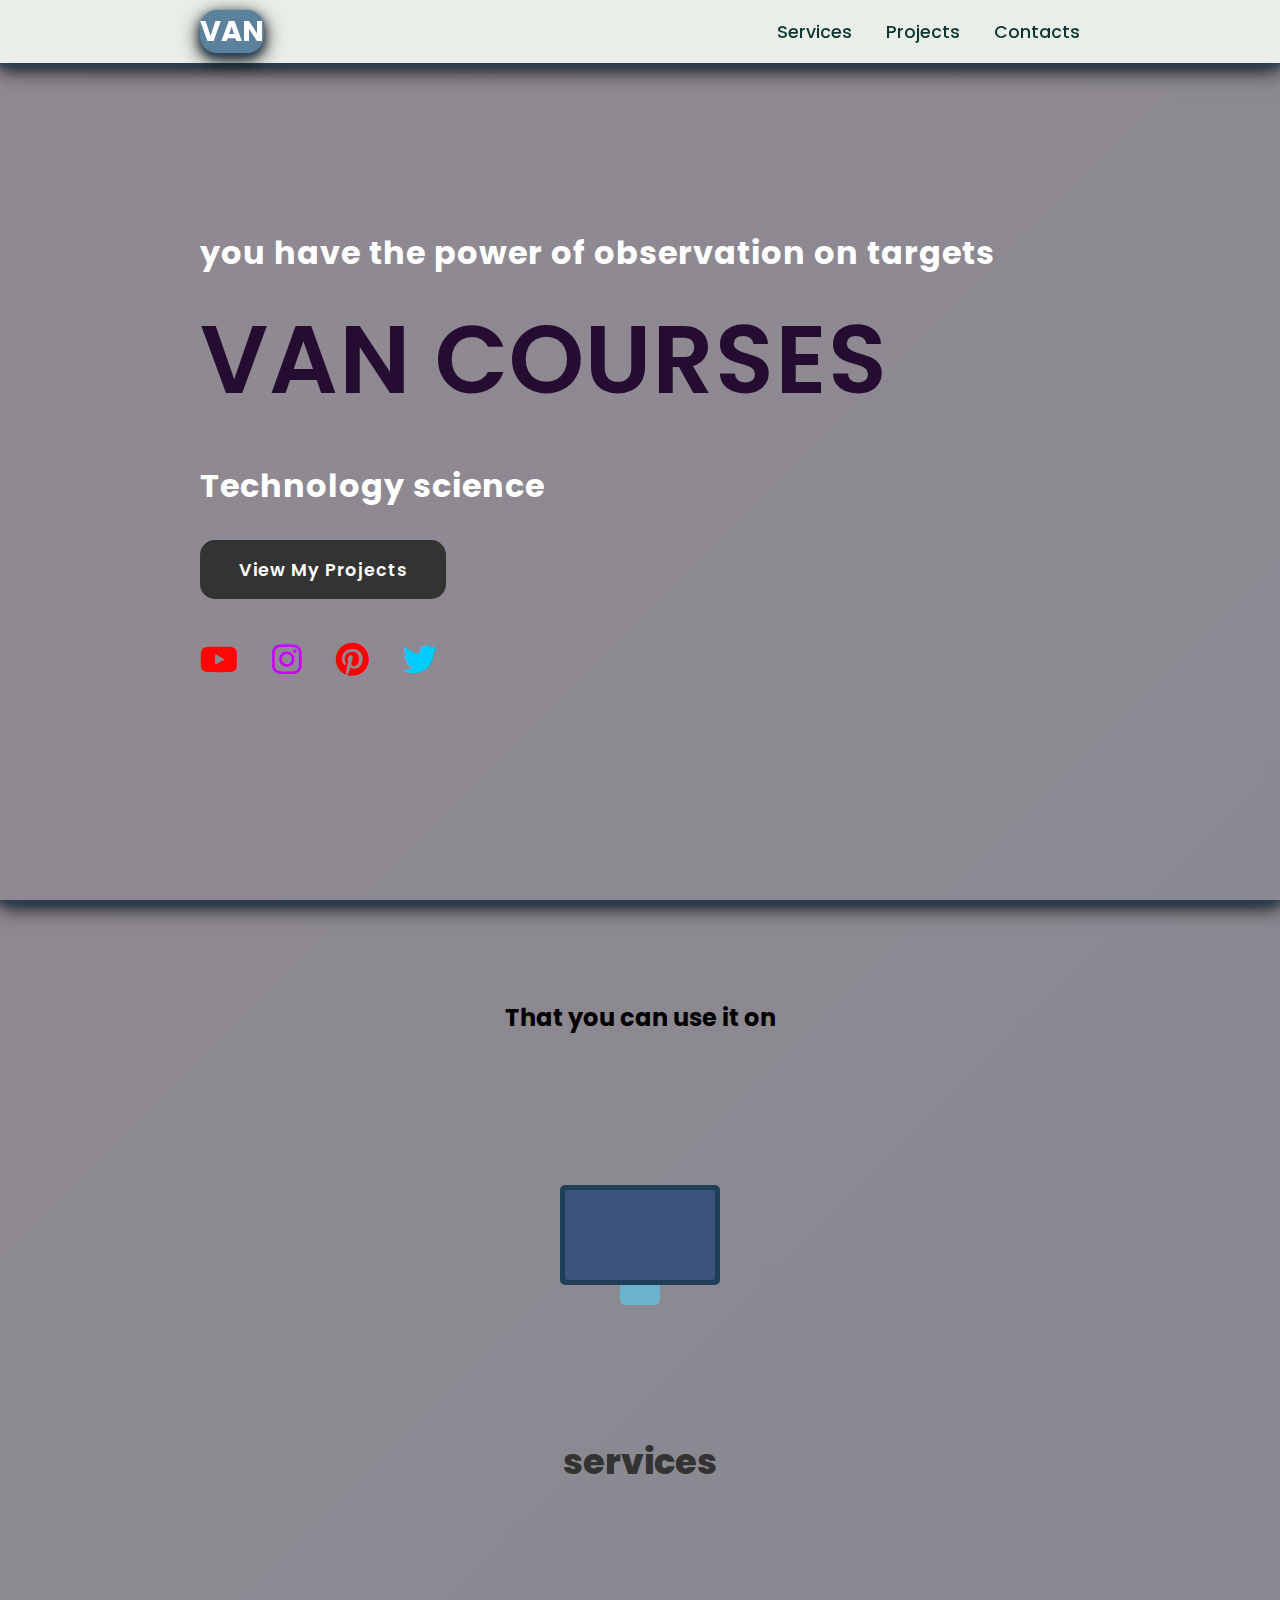
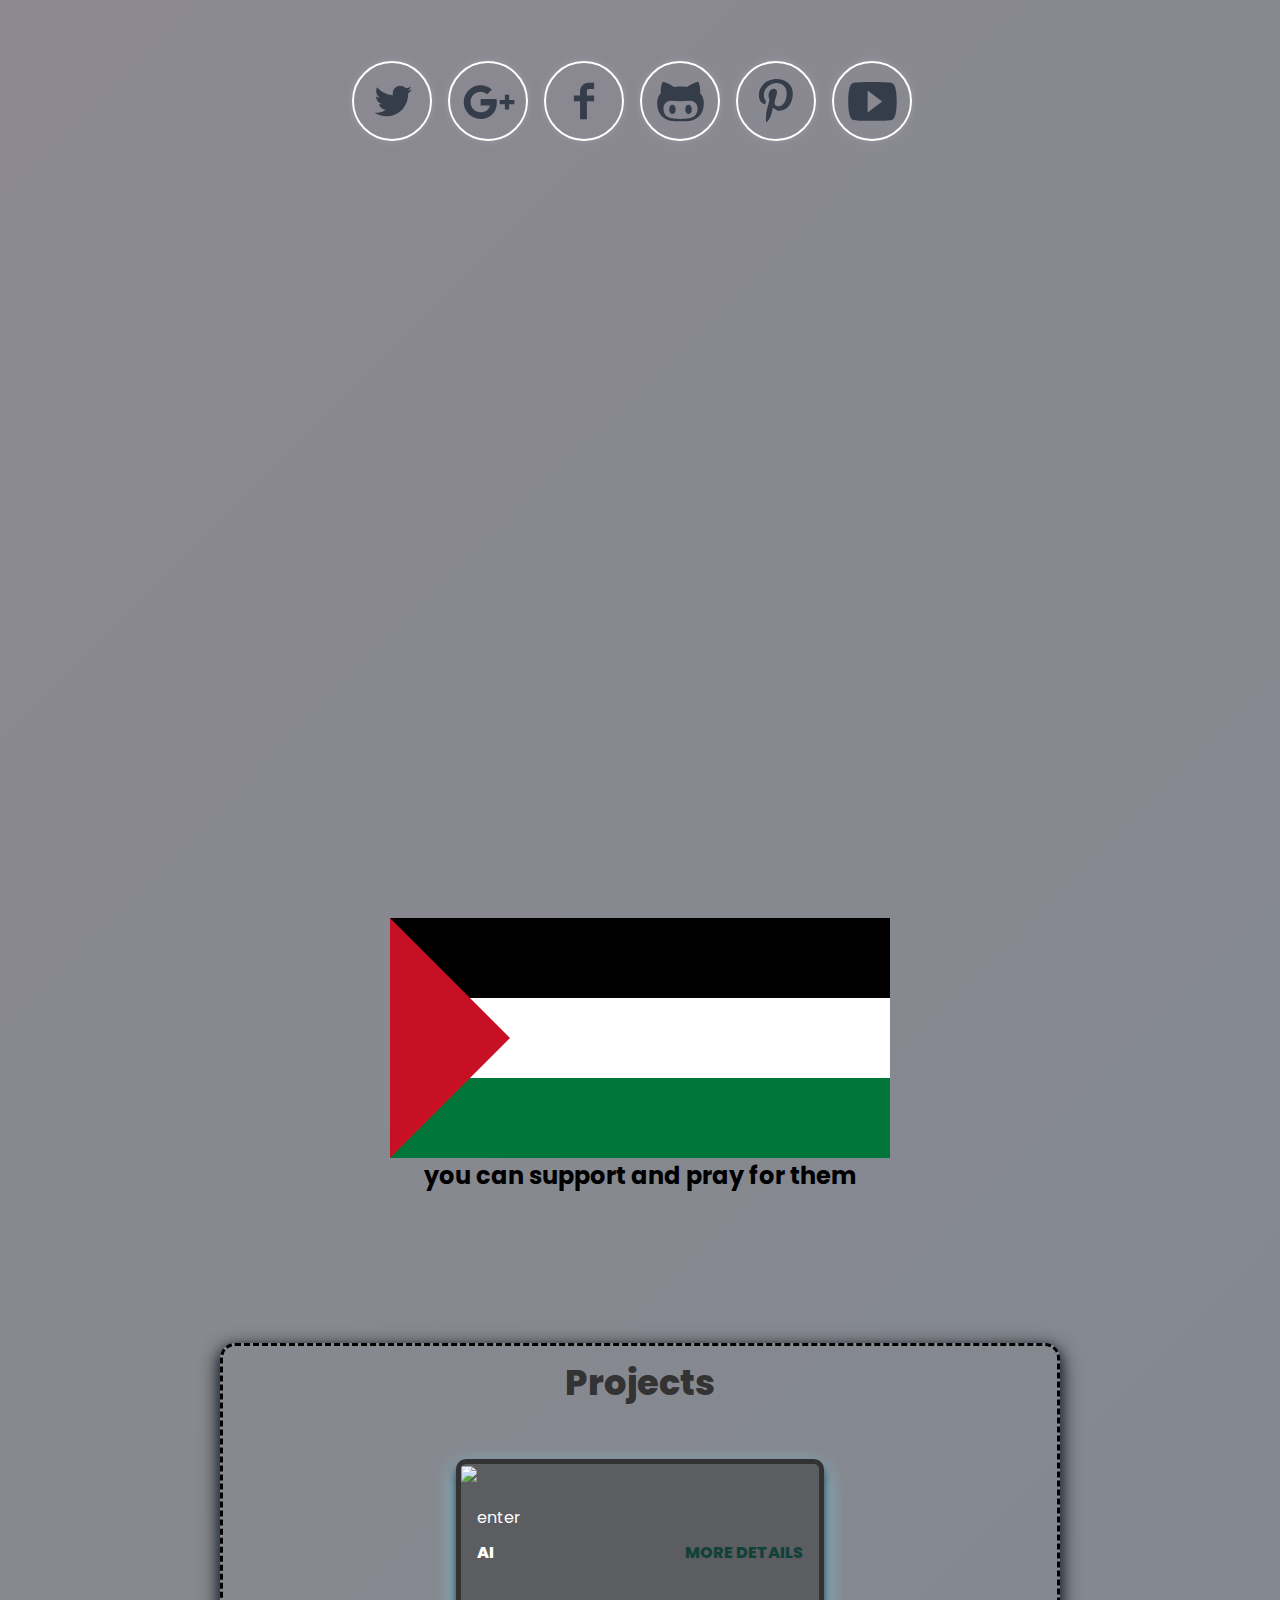
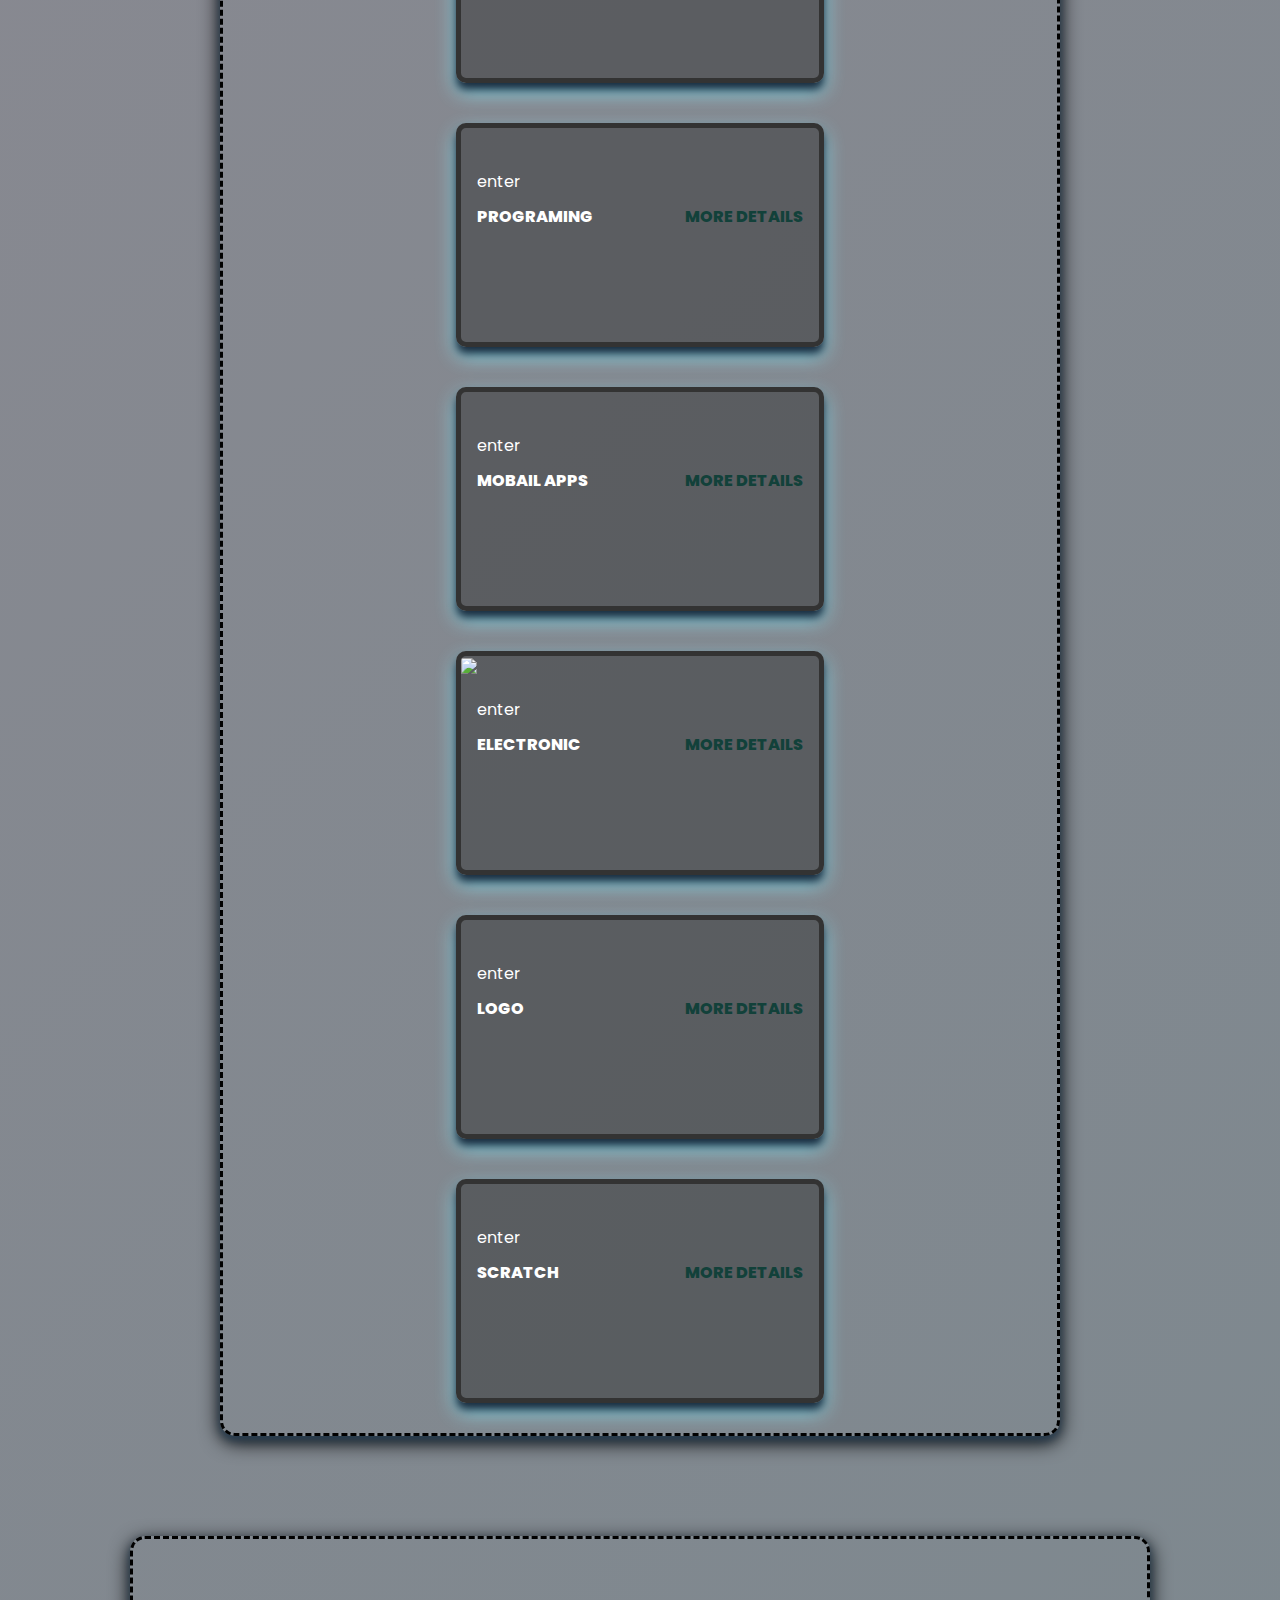
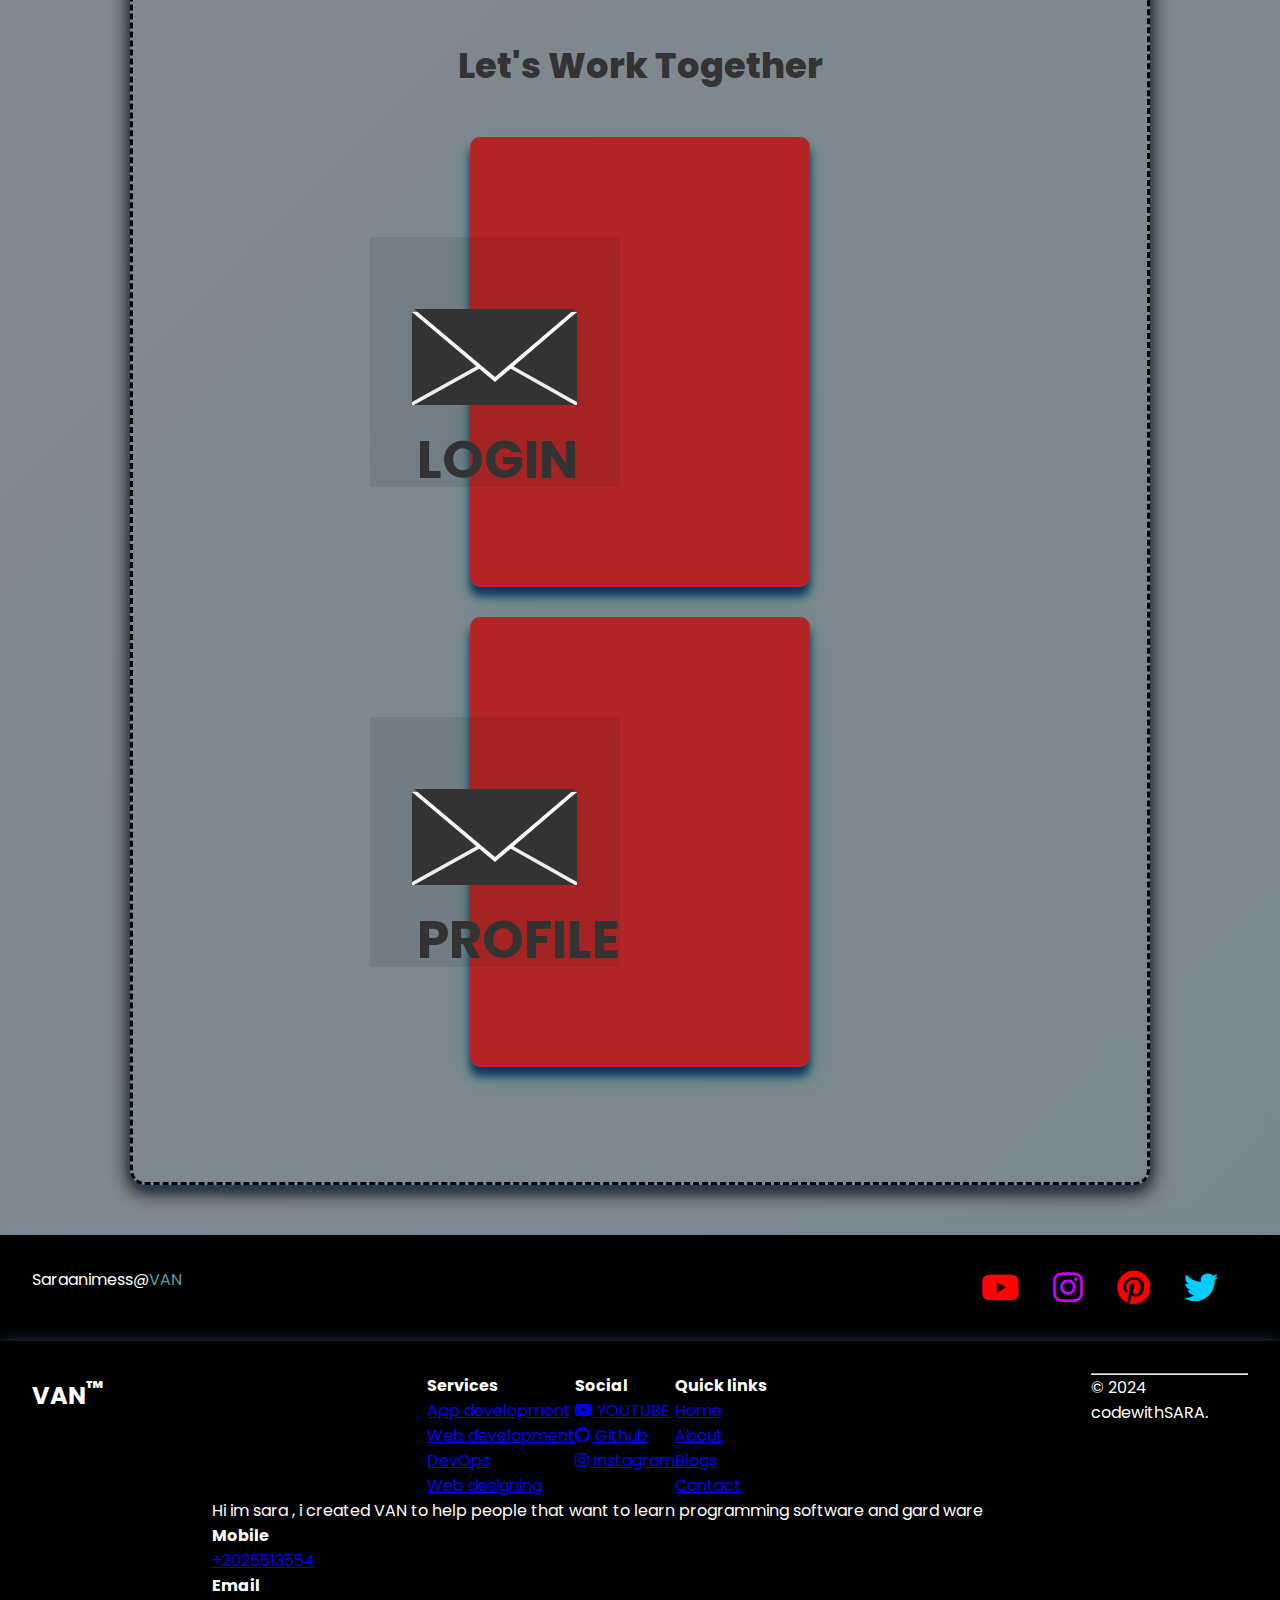
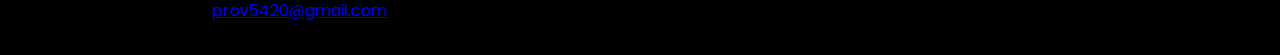
==== AI.HTML @ e0f6e9b1 "Add files via upload" ====
<!DOCTYPE html>
<html lang="en">
<head>
    <meta charset="UTF-8">
    <meta http-equiv="X-UA-Compatible" content="IE=edge">
    <meta name="viewport" content="width=device-width, initial-scale=1.0">
    <title>VAN</title>
    <link rel="stylesheet" href="AI.CSS">
    <link rel="stylesheet" href="https://cdnjs.cloudflare.com/ajax/libs/font-awesome/6.0.0/css/all.min.css">
    <link href="https://cdn.jsdelivr.net/npm/bootstrap@5.3.2/dist/css/bootstrap.min.css" rel="stylesheet" integrity="sha384-T3c6CoIi6uLrA9TneNEoa7RxnatzjcDSCmG1MXxSR1GAsXEV/Dwwykc2MPK8M2HN" crossorigin="anonymous">
<script src="https://cdn.jsdelivr.net/npm/bootstrap@5.3.2/dist/js/bootstrap.bundle.min.js" integrity="sha384-C6RzsynM9kWDrMNeT87bh95OGNyZPhcTNXj1NW7RuBCsyN/o0jlpcV8Qyq46cDfL" crossorigin="anonymous"></script>
    
</head>
<body>




<header>
  <a href="index.html" class="logo"> VAN </a>
<nav class="navigation">
<a href="#services">Services</a>
<a href="#projects">Projects</a>
<a href="#contacts">Contacts</a>
</nav>
</header>







<section class="main" >






<div>
<h1 style="color:white;"> you have the power of observation on targets <br>
 
  <span>VAN COURSES</span></h1>
<h1 style="color: white;">Technology science </h1>
<a href="#projects" class="main-btn">View My Projects</a>
<div class="social-icons">
  <a href="https://www.youtube.com/channel/UCICDymr3fkjUhgDFBAASCnw">
  <i class="fa-brands fa-youtube fa-lg" style="color: #ff0505;"></i></a>
  <a href="https://www.instagram.com/van.propoint/"><i class="fa-brands fa-instagram fa-lg" style="color: #c800ff;"></i></a>
  <a href="https://www.pinterest.com/"><i class="fa-brands fa-pinterest fa-lg" style="color: #ff0000;"></i></a>
  <a href="https://twitter.com/home"><i class="fa-brands fa-twitter fa-lg" style="color: #00ccff;"></i></a>
  </div>
</div>
</section>




<div class="home2">
<section class="cards" id="services">
<center>  <h2>That you can use it on</h2></center>
<div class="container">
<div class="loader"></div>
<div class="loader"></div>
<div class="loader"></div>
</div>




            <div class="content">
                
                <h2 class="title">services</h2>
              
                <svg class="svg--source" width="0" height="0" aria-hidden="true">

                  <symbol id="svg--twitter" viewbox="0 -7 15 30">
                    <path d="M15.36 3.434c-0.542 0.241-1.124 0.402-1.735 0.476 0.624-0.374 1.103-0.966 1.328-1.67-0.583 0.346-1.23 0.598-1.917 0.733-0.551-0.587-1.336-0.954-2.205-0.954-1.668 0-3.020 1.352-3.020 3.019 0 0.237 0.026 0.467 0.078 0.688-2.51-0.126-4.735-1.328-6.224-3.155-0.261 0.446-0.41 0.965-0.41 1.518 0 1.048 0.534 1.972 1.344 2.514-0.495-0.016-0.961-0.151-1.368-0.378 0 0.013 0 0.025 0 0.038 0 1.463 1.042 2.683 2.422 2.962-0.253 0.069-0.52 0.106-0.796 0.106-0.194 0-0.383-0.018-0.568-0.054 0.384 1.2 1.5 2.073 2.821 2.097-1.034 0.81-2.335 1.293-3.75 1.293-0.244 0-0.484-0.014-0.72-0.042 1.336 0.857 2.923 1.357 4.63 1.357 5.554 0 8.592-4.602 8.592-8.593 0-0.13-0.002-0.261-0.009-0.39 0.59-0.426 1.102-0.958 1.507-1.563z"
                    />
                  </symbol>
                
                  <symbol id="svg--google" viewbox="-13 -13 72 72">
                    <path d="M48,22h-5v-5h-4v5h-5v4h5v5h4v-5h5 M16,21v6.24h8.72c-0.67,3.76-3.93,6.5-8.72,6.5c-5.28,0-9.57-4.47-9.57-9.75
                s4.29-9.74,9.57-9.74c2.38,0,4.51,0.82,6.19,2.42v0.01l4.51-4.51C23.93,9.59,20.32,8,16,8C7.16,8,0,15.16,0,24s7.16,16,16,16
                c9.24,0,15.36-6.5,15.36-15.64c0-1.17-0.11-2.29-0.31-3.36C31.05,21,16,21,16,21z" />
                  </symbol>
                
                  <symbol id="svg--facebook" viewbox="0 -7 16 30">
                    <path d="M12 3.303h-2.285c-0.27 0-0.572 0.355-0.572 0.831v1.65h2.857v2.352h-2.857v7.064h-2.698v-7.063h-2.446v-2.353h2.446v-1.384c0-1.985 1.378-3.6 3.269-3.6h2.286v2.503z" />
                  </symbol>
                
                  <symbol id="svg--github" viewbox="-30 -30 150 150">
                    <path d="M61.896,52.548c-3.59,0-6.502,4.026-6.502,8.996c0,4.971,2.912,8.999,6.502,8.999
                        c3.588,0,6.498-4.028,6.498-8.999C68.395,56.574,65.484,52.548,61.896,52.548z M84.527,29.132c0.74-1.826,0.777-12.201-3.17-22.132
                        c0,0-9.057,0.993-22.76,10.396c-2.872-0.793-7.736-1.19-12.597-1.19s-9.723,0.396-12.598,1.189C19.699,7.993,10.645,7,10.645,7
                        c-3.948,9.931-3.913,20.306-3.172,22.132C2.834,34.169,0,40.218,0,48.483c0,35.932,29.809,36.508,37.334,36.508
                        c1.703,0,5.088,0.004,8.666,0.009c3.578-0.005,6.965-0.009,8.666-0.009C62.191,84.991,92,84.415,92,48.483
                        C92,40.218,89.166,34.169,84.527,29.132z M46.141,80.574H45.86c-18.859,0-33.545-2.252-33.545-20.58
                        c0-4.389,1.549-8.465,5.229-11.847c6.141-5.636,16.527-2.651,28.316-2.651c0.045,0,0.093-0.001,0.141-0.003
                        c0.049,0.002,0.096,0.003,0.141,0.003c11.789,0,22.178-2.984,28.316,2.651c3.68,3.382,5.229,7.458,5.229,11.847
                        C79.686,78.322,65,80.574,46.141,80.574z M30.104,52.548c-3.588,0-6.498,4.026-6.498,8.996c0,4.971,2.91,8.999,6.498,8.999
                        c3.592,0,6.502-4.028,6.502-8.999C36.605,56.574,33.695,52.548,30.104,52.548z" />
                  </symbol>
                
                  <symbol id="svg--pinterest" viewbox="-180 -180 850 850">
                    <path d="M430.149,135.248C416.865,39.125,321.076-9.818,218.873,1.642
                                C138.071,10.701,57.512,76.03,54.168,169.447c-2.037,57.029,14.136,99.801,68.399,111.84
                                c23.499-41.586-7.569-50.676-12.433-80.802C90.222,77.367,252.16-6.718,336.975,79.313c58.732,59.583,20.033,242.77-74.57,223.71
                                c-90.621-18.179,44.383-164.005-27.937-192.611c-58.793-23.286-90.013,71.135-62.137,118.072
                                c-16.355,80.711-51.557,156.709-37.3,257.909c46.207-33.561,61.802-97.734,74.57-164.704
                                c23.225,14.136,35.659,28.758,65.268,31.038C384.064,361.207,445.136,243.713,430.149,135.248z" />
                  </symbol>
                
                  <symbol id="svg--youtube" viewbox="-150 -150 800 800">
                    <path d="M459,61.2C443.7,56.1,349.35,51,255,51c-94.35,0-188.7,5.1-204,10.2C10.2,73.95,0,163.2,0,255s10.2,181.05,51,193.8
                            C66.3,453.9,160.65,459,255,459c94.35,0,188.7-5.1,204-10.2c40.8-12.75,51-102,51-193.8S499.8,73.95,459,61.2z M204,369.75v-229.5
                            L357,255L204,369.75z" />
                  </symbol>
                
                </svg>
                
                  <div class="wrapper">
                  <div class="connect">
                  
                    <a href="https://twitter.com/F1" class="share twitter">
                      <svg role="presentation" class="svg--icon">
                        <use xlink:href="#svg--twitter" />
                      </svg>
                      <span class="clip">TWITTER</span>
                      
                    </a>
                  
                    <a href="https://www.google.com/" rel="author" class="share google">
                      <svg role="presentation" class="svg--icon">
                        <use xlink:href="#svg--google" />
                        <span class="clip">GOOGLE +</span>
                      </svg>
                    </a>
                  
                    <a href="https://www.facebook.com/" rel="author" class="share facebook">
                      <svg role="presentation" class="svg--icon">
                        <use xlink:href="#svg--facebook" />
                        <span class="clip">FACEBOOK</span>
                      </svg>
                    </a>
                  
                    <a href="https://github.com/" class="share github">
                      <svg role="presentation" class="svg--icon">
                        <use xlink:href="#svg--github" />
                        <span class="clip">GITHUB</span>
                      </svg>
                    </a>
                  
                    <a href="https://www.pinterest.com/" class="share  pinterest">
                      <svg role="presentation" class="svg--icon">
                        <use xlink:href="#svg--pinterest" />
                        <span class="clip">PINTEREST</span>
                      </svg>
                    </a>
                  
                    <a href="https://www.youtube.com/@Van-vl7nl" class="share  youtube">
                      <svg role="presentation" class="svg--icon">
                        <use xlink:href="#svg--youtube" />
                        <span class="clip">YOU-TUBE</span>
                        <a href="https://www.youtube.com/watch?v=5XdzFjeHY0g&t=15s"></a>
                      </svg>
                    </a>
                  
                  </div>
                  </div>  
            </div>
    
            </div>
            </div>
         
            <div class="flag">
              <div class="black"></div>
                <div class="white"></div>
              <div class="red"></div>
              <div class="green"></div>
              </div>
              <div class="flag-2"></div>
          
  <center><h2 style="color:black;"> you can support  and
     pray for them </h2></center>
  <br><br>
        
        </section>









        <section class="projects" id="projects">
          <div class="cat">
        
                <h2 class="title">Projects</h2>
                <div class="content">
                    <div class="project-card">
                        <div class="project-image">
                            <img src="IMAGE/1.jpeg">

                        </div>
                                      
                    
                        <div class="project-info">
                            <p class="project-category">enter</p>
                            <strong class="project-title">
                                <span>AI</span>
                                <a href="#" class="more-details">More details</a>
                            </strong>
                        </div>
                    

                    </div>
                    <div class="project-card">
                        <div class="project-image">
                            <img src="IMAGE/2.jpeg" alt="">

                        </div>
                        <div class="project-info">
                            <p class="project-category">enter</p>
                            <strong class="project-title">
                                <span>PROGRAMING</span>
                                <a href="https://code.visualstudio.com/" class="more-details">More Details</a>

                            </strong>

                        </div>

                    </div>
                    <div class="project-card">
                        <div class="project-image">
                            <img src="IMAGE/3.jpeg" alt="">

                        </div>
                        <div class="project-info">
                            <p class="project-category">enter</p>
                            <strong class="project-title">
                                <span> MOBAIL APPS</span>
                                <a href="appinventor.mit.edu"class= "more-details">More Details</a>

                            </strong>

                        </div>

                    </div>
                    <div class="project-card">
                        <div class="project-image">
                            <img src="IMAGE/4.jpeg">

                        </div>
                                      
                    
                        <div class="project-info">
                            <p class="project-category">enter</p>
                            <strong class="project-title">
                                <span>ELECTRONIC</span>
                                <a href="https://www.tinkercad.com/" class="more-details">More Details</a>
                            </strong>

                        </div>
                    

                    </div>
                    <div class="project-card">
                        <div class="project-image">
                            <img src="IMAGE/5.jpeg" alt="">

                        </div>
                        <div class="project-info">
                            <p class="project-category">enter</p>
                            <strong class="project-title">
                                <span>LOGO</span>
                                <a href="https://www.canva.com/pro/"class= "more-details">More Details  </a>

                            </strong>

                        </div>

                    </div>
                    <div class="project-card">
                        <div class="project-image">
                            <img src="IMAGE/6.jpeg" alt="">

                        </div>
                        <div class="project-info">
                            <p class="project-category">enter</p>
                            <strong class="project-title">
                                <span>SCRATCH</span>
                                <a href="https://scratch.mit.edu/" class="more-details">More Details</a>

                            </strong>

                        </div>

                    </div>

                </div>
                
            </div>
          </div>
        </section>





        <!—contacts

<section class="cards" id="contacts">
    <div class="tree">

    <div class="contents">

        <section class="card-contacts" id="contacts">
            <h2 class="title">Let's Work Together</h2>
            <div class="content">
              <div class="card">
                <div class="container">
                    <div class="contact">
                        <div class="envelope">
                            <div class="top">
                                <div class="outer"><div class="inner"></div></div>
                            </div>
                            <div class="bottom"></div>
                            <div class="left"></div>
                            <div class="right"></div>
                            <div class="cover"></div>
                            <div class="paper">
                          
                                <a class="mail" href="log in.html"><div class="i"></div><DIV class="icon"><i class="fa-solid fa-right-to-bracket"></i>     <CENTER><h5>LOGIN</h5></CENTER></DIV></a>
                            
                            </div>
                        </div>
                    </div>
                    </div>
                    
            </div>
           
 




           
           
            <div class="card">
              <div class="container">
              
                <div class="contact">
                        <div class="envelope">
                            <div class="top">
                                <div class="outer"><div class="inner"></div></div>
                            </div>
                            <div class="bottom"></div>
                            <div class="left"></div>
                            <div class="right"></div>
                            <div class="cover"></div>
                            <div class="paper">
                             
                                <a class="mail" href="sara.html"><div class="i"></div><DIV class="icon"><i class="fa-solid fa-user"></i>   <CENTER><h5>PROFILE</h5></CENTER></DIV></a>
                            </div>
                        </div>
                    </div>
                    </div>
            </div>
        </div>
      </div>
    </div>
</section>
    



<br><br>

<footer class="footer">
  <p class="footer-title">Saraanimess@<span>VAN </span></p>
  <div class="social-icons">
    <a href="https://www.youtube.com/channel/UCICDymr3fkjUhgDFBAASCnw">
    <i class="fa-brands fa-youtube fa-lg" style="color: #ff0505;"></i></a>
    <a href="https://www.instagram.com/van.propoint/"><i class="fa-brands fa-instagram fa-lg" style="color: #c800ff;"></i></a>
    <a href="https://www.pinterest.com/"><i class="fa-brands fa-pinterest fa-lg" style="color: #ff0000;"></i></a>
    <a href="https://twitter.com/home"><i class="fa-brands fa-twitter fa-lg" style="color: #00ccff;"></i></a>
    </div>
  </div>
</footer></div>
  



  



  <div class="footer">
    <div class="heading">
      <h2>VAN<sup>™</sup></h2>
    </div>
    <div class="content">
        <div class="services">
            <h4>Services</h4>
            <p><a href="#">App development</a></p>
            <p><a href="#">Web development</a></p>
            <p><a href="#">DevOps</a></p>
            <p><a href="#">Web designing</a></p>
          </div>
      <div class="social-media">
        <h4>Social</h4>
        <p>
          <a href="https://www.youtube.com/channel/UCICDymr3fkjUhgDFBAASCnw"
            ><i class="fa-brands fa-youtube"></i> YOUTUBE</a
          >
        </p>
       
        <p>
          <a href="https://github.com/"
            ><i class="fab fa-github"></i> Github</a
          >
        </p>
        
        <p>
          <a href="https://www.instagram.com/van.propoint/"
            ><i class="fab fa-instagram"></i> Instagram</a
          >
        </p>
      </div>
      <div class="links">
        <h4>Quick links</h4>
        <p><a href="#">Home</a></p>
        <p><a href="#">About</a></p>
        <p><a href="#">Blogs</a></p>
        <p><a href="#">Contact</a></p>
      </div>
      <div class="details">
        
        <p>
       Hi im sara , i created VAN to help people that want to  learn programming software and gard ware  <br />
        </p>
        <h4 class="mobile">Mobile</h4>
        <p><a href="#">+2025513554</a></p>
        <h4 class="mail">Email</h4>
        <p><a href="prov5420@gmail.com">prov5420@gmail.com</a></p>
      </div>
    </div>
    <footer>
      <hr />
      © 2024 codewithSARA.
    </footer>
  </div>



 
</body>
</html>
---- AI.CSS ----
@import url('https://fonts.googleapis.com/css2?family=Poppins:ital,wght@0,100;0,200;0,300;0,400;0,500;0,600;0,700;0,800;0,900;1,100;1,200;1,300;1,400;1,500;1,600;1,700;1,800;1,900&display=swap');
*{
    font-family: 'Poppins', sans-serif;
margin: 0;
padding: 0;
box-sizing: border-box;
scroll-behavior: smooth;
}
 header {
     background-color: rgb(234, 238, 232);
     width: 100%;
     position: fixed;
     z-index: 999;
     display: flex;
     justify-content:space-between;
     align-items: center;
     padding: 10px 200px;    box-shadow: 0 4px 8px rgb(42, 66, 87), 0 6px 20px rgb(0, 0, 0);

 }

.logo{
background-color: #5c819c;
border-radius: 17px;
  text-decoration: none;
  color:rgb(254, 252, 255);
  text-transform: uppercase;
  font-weight: 700;
  font-size: 1.8em; box-shadow: 0 4px 8px rgb(42, 66, 87), 0 6px 20px rgb(0, 0, 0); 

}
.logo:hover{
  font-size: 1.8em; box-shadow: 0 4px 8px rgb(16, 35, 99), 0 6px 20px rgb(0, 0, 0); 
}


   

    .navigation a{
      color: rgb(12, 54, 47);
      text-decoration: none;
      font-size: 1.1em;
      font-weight: 500;
      padding-left: 30px;  
  }
  .navigation a:hover{
      color: rgb(9, 115, 119);
  }
  section{ 
      padding: 100px 200px;
  }













.main{
    width: 100%;
    min-height: 100vh;
    display: flex;
    align-items: center;
    background: url(IMAGE/LOG\ IN.png) no-repeat ;
    background-size:cover;
    background-position:cEnter;
    background-attachment: fixed;
    box-shadow: 0 4px 8px rgb(42, 66, 87), 0 6px 20px rgb(0, 0, 0);
}
.main h1{
    color:wheat;
    font-size: 1.4em;
    font-weight: 500;
}
.main h1 span{
    display: inline-block;
    margin-top: 10px;
    color:rgb(36, 13, 49);
    font-size: 3em;
    font-weight: 600;
}
.main h1 {
    color: #fff;
    font-size: 2em;
    font-weight: 700;
    letter-spacing: 1px;
    margin-top: 10px;
    margin-bottom: 30px;
}
.main-btn {
    color: #fff;
    background-color:#333;
    text-decoration: none;
    font-size: 1.1em;
    font-weight: 600;
    display: inline-block;
    padding: 0.9375em 2.1875em;
    letter-spacing: 1px;
    border-radius: 15px;
    margin-bottom: 40px;
    transition: 0.7s ease;
}
.main-btn:hover {
    background-color:cornflowerblue;
    transform: scale(1.1);
}
.social-icons a{
    color: #fff;
    font-size: 1.7em;
    padding-right: 30px;
}
.title{
    display: flex;
    justify-content: center;
    color: #333;
    font-size: 2.2em;
    font-weight: 800;
    margin-bottom: 30px;
}
.content{
    display: flex;
    justify-content: center;
    flex-direction: row;
    flex-wrap: wrap;
 
   




}
.card{
  background-color: rgb(182, 37, 37);
  color: #ffffff00;
  padding: 2em;
  display: flex;
  justify-content: space-between;
  width: 21.25em;
  box-shadow: 0 5px 25px rgba(1,1, 1 , 15%);
  box-shadow: 0 9px 9px rgb(11, 54, 94), 0 9px 20px rgb(68, 138, 134); 
  border-radius: 10px;
  padding: 25px;
  margin: 15px;
  transition: 0.7s ease;
  
}
.card:hover{
    transform: scale(1.1);
    box-shadow: 0 7px 9px rgb(9, 43, 44), 0 9px 20px rgb(16, 75, 67); 
}

.icon{
    color:#333;
    font-size: 1.5em;
    text-align: center;
}
.icon :hover{color: rgb(37, 74, 99);}
.info{
    text-align: center;
} 

.info h3{
    color: rgb(8, 8, 56);
    font-size: 1.2em;
    font-weight: 700;
    margin: 10px;
}

.projects .content{
    margin-top: 30px;
  
}
.project-card{
    background-color:#33333381;
    border: 5px solid #333;
    min-height: 14em;
    box-shadow: 0 7px 9px rgb(25, 44, 63), 0 9px 20px rgb(138, 226, 241); 
   
    width: 23em;
    overflow: hidden;
    border-radius: 10px;
    margin: 20px;
    transition: 0.7s ease;
    color: rgb(255, 255, 255);

}
.project-card:hover{
    transform: scale(1.1);
    background-color: rgba(255, 255, 255, 0.411);
    color: #333;
    box-shadow: 0 7px 9px rgb(17, 94, 104), 0 9px 20px rgb(88, 154, 163); 
}
.project-card:hover .project-image{
    opacity: 0.7;
}
.project-image img{
    width: 100%;

}
.project-info{
    padding: 1em;
}

.project-title{
  display: flex;
  justify-content: space-between;
  text-transform: uppercase;
  font-weight: 800;
  margin-top: 10px;
 
}

.more-details {
    text-decoration: none;
    color:rgb(18, 65, 58);

}

.more-details:hover{
    color: #3a6cf4;
}





.content .icon{
    font-size: 4.5em;

}
.contact .info h3{
    color: black;
}

.contact .info p{
    font-size: 1.5em;
}






html {
    box-sizing: border-box;
    background: #ffffff;
  }
  
  *,
  *:after,
  *:before {
    box-sizing: inherit;
  }
  
  .clip {
    border: 0;
    clip: rect(0 0 0 0);
    height: 1px;
    margin : -1px;
    overflow: hidden;
    padding: 0;
    position: absolute;
    width: 1px;
    
    
  }
  
  .svg--source {
    display: none;
    
  }
  
  .svg--icon {
    width: 100%;
    max-width: 5rem;
    height: 100%;
    max-height: 5rem;
    display: block;
    margin: 0 auto;
    fill: currentColor
  }
  
  .wrapper {
    width: 100%;
    height: 100vh;
    display: flex;
    flex-wrap: wrap;
    align-items: center;
    justify-content: center;
    padding : 1rem;
  padding-bottom: 550px;

  }
  
  .share {
    width: 5rem;
    height: 5rem;
    float: left;
    margin: .5rem 1rem .5rem 0;
    color: #353c4a;
    border: .125rem solid #ffffff;
    box-shadow: 0 0 8px 0 rgba(255, 255, 255, 0.15);
    border-radius: 50%;
    transition: 250ms;
  }
    &:last-child {
      margin-right: 0
    }
    
    &:hover,
    &:focus {
      background: #f1f1f1;
    }
    
    &:focus {
      outline-color: inherit;
    }
  
  
  .twitter {
    &:hover,
    &:focus {
      color: #00ACED;
      box-shadow: 0 0 24px 0 #00ACED
    }
  }
  
  .github {
    &:hover,
    &:focus {
      color: #4183c4;
      box-shadow: 0 0 24px 0 #4183c4
    }
  }
  
  .pinterest {
    &:hover,
    &:focus {
      color: #bd081c;
      box-shadow: 0 0 24px 0 #bd081c
    }
  }
  
  .youtube {
    &:hover,
    &:focus {
      color: #cd201f;
      box-shadow: 0 0 24px 0 #cd201f
    }
  }
  
  .facebook {
    &:hover,
    &:focus {
      color: #3b5998;
      box-shadow: 0 0 24px 0 #3b5998
    }
  }
  
  .google {
    &:hover,
    &:focus {
      color: #dd4b39;
      box-shadow: 0 0 24px 0 #dd4b39
    }
  }
  









  .container {
    position:relative;
    height:400px;

   
    }
    
    .contact {
            position: absolute;
            left: 50%;
            top: 50%;
            margin-left: -125px;
            margin-top: -125px;
            height: 250px;
            width: 250px;
            background: rgba(0, 0, 0, 0.1);
            border-radius: 2px;
            -ms-border-radius: 2px;
            -moz-border-radius: 2px;
            -o-border-radius: 2px;
            -webkit-border-radius: 2px;
           
    }
    .contact .envelope {
            position: absolute;
            height: 93px;
            width: 165px;
            left: 50%;
            margin-left: -83px;
            top: 50%;
            margin-top: -50px;
            background: #ffffff;
            transition: margin-top 300ms;
            -ms-transition: margin-top 300ms;
            -moz-transition: margin-top 300ms;
            -o-transition: margin-top 300ms;
            -webkit-transition: margin-top 300ms;
    }
    .contact:hover .envelope {
            transition-delay: 150ms;
            -ms-transition-delay: 150ms;
            -moz-transition-delay: 150ms;
            -o-transition-delay: 150ms;
            margin-top: -20px;
    }
    .contact .envelope .top {
            position: absolute;
            top: -3px;
            left: 0px;
            width: 100%;
            height: 73px;
            z-index: 30;
            overflow: hidden;
            transform-origin: top;
            -ms-transform-origin: top;
            -moz-transform-origin: top;
            -o-transform-origin: top;
            -webkit-transform-origin: top;
            transition: transform 300ms 150ms, z-index 0ms 150ms, height 300ms 0ms, top 300ms 0ms;
            -ms-transition: -ms-transform 300ms 150ms, z-index 0ms 150ms, height 300ms 0ms, top 300ms 0ms;
            -moz-transition: -moz-transform 300ms 150ms, z-index 0ms 150ms, height 300ms 0ms, top 300ms 0ms;
            -o-transition: -o-transform 300ms 150ms, z-index 0ms 150ms, height 300ms 0ms, top 300ms 0ms;
            -webkit-transition: -webkit-transform 300ms 150ms, z-index 0ms 150ms, height 300ms 0ms, top 300ms 0ms;
    }
    .contact:hover .envelope .top {
            transition: transform 300ms 0ms, height 300ms 150ms, top 300ms 150ms;
            -ms-transition: -ms-transform 300ms 0ms, height 300ms 150ms, top 300ms 150ms;
            -moz-transition: -moz-transform 300ms 0ms, height 300ms 150ms, top 300ms 150ms;
            -o-transition: -o-transform 300ms 0ms, height 300ms 150ms, top 300ms 150ms;
            -webkit-transition: -webkit-transform 300ms 0ms, height 300ms 150ms, top 300ms 150ms;
            height: 10px;
            top: -60px;
            transform: rotateX(180deg);
            -ms-transform: rotateX(180deg);
            -moz-transform: rotateX(180deg);
            -o-transform: rotateX(180deg);
            -webkit-transform: rotateX(180deg);
    }
    .contact .envelope .outer {
            position: absolute;
            bottom: 0px;
            left: 0px;
            border-left: 83px solid transparent;
            border-right: 82px solid transparent;
            border-top: 70px solid #fffcfc;
    }
    .contact .envelope .outer .inner {
            position: absolute;
            left: -81px;
            top: -73px;
            border-left: 81px solid transparent;
            border-right: 80px solid transparent;
            border-top: 68px solid #333;
    }
    .contact .envelope .bottom {
            position: absolute;
            z-index: 20;
            bottom: 0px;
            left: 2px;
            border-left: 81px solid transparent;
            border-right: 80px solid transparent;
            border-bottom: 45px solid #333;
    }
    .contact .envelope .left {
            position: absolute;
            z-index: 20; top: 0px;
            left: 0px;
            border-left: 81px solid #333;
            border-top: 45px solid transparent;
            border-bottom: 45px solid transparent;
    }
    .contact .envelope .right {
            position: absolute;
            z-index: 20;
            top: 0px;
            right: 0px;
            border-right: 80px solid #333;
            border-top: 45px solid transparent;
            border-bottom: 45px solid transparent;
    }
    .contact .envelope .cover {
            position: absolute;
            z-index: 15;
            bottom: 0px;
            left: 0px;
            height: 55%;
            width: 100%;
            background: #EEE;
    }
    .contact .envelope .paper {
            position: absolute;
            height: 83px;
            padding-top: 10px;
            width: 100%;
            top: 0px;
            left: 0px;
            background: #fffefe;
            z-index: 10;
            transition: margin-top 300ms 0ms;
            -ms-transition: margin-top 300ms 0ms;
            -moz-transition: margin-top 300ms 0ms;
            -o-transition: margin-top 300ms 0ms;
            -webkit-transition: margin-top 300ms 0ms;
    }
    .contact:hover .envelope .paper {
            margin-top: -60px;
            transition: margin-top 300ms 150ms;
            -ms-transition: margin-top 300ms 150ms;
            -moz-transition: margin-top 300ms 150ms;
            -o-transition: margin-top 300ms 150ms;
            -webkit-transition: margin-top 300ms 150ms;
    }
    .contact .envelope .paper a {
            position: relative;
            display: block;
            font-size: 14px;
            margin: 5px;
            margin-bottom: 0px;
            text-align: center;
            color: #333;
            text-decoration: none;
    }
    .contact .envelope .paper a.call .i {
            position: absolute;
            top: 2px;
            left: 20px;
            display: inline-block;
            width: 3px;
            height: 5px;
            border-width: 5px 0 5px 2px;
            border-style: solid;
            border-color: #555;
            background: transparent;
            transform: rotate(-30deg);
            -ms-transform: rotate(-30deg);
            -moz-transform: rotate(-30deg);
            -o-transform: rotate(-30deg);
            -webkit-transform: rotate(-30deg);
            border-top-left-radius: 3px 5px;
            border-bottom-left-radius: 3px 5px;
            -moz-border-radius-topleft: 3px 5px;
            -moz-border-radius-bottomleft: 3px 5px;
            -webkit-border-top-left-radius: 3px 5px;
            -webkit-border-bottom-left-radius: 3px 5px;
            transition: border-color 300ms;
            -ms-transition: border-color 300ms;
            -moz-transition: border-color 300ms;
            -o-transition: border-color 300ms;
            -webkit-transition: border-color 300ms;
    }
    .contact .envelope .paper a {
            color: #333;
            transition: color 200ms;
            -ms-transition: color 200ms;
            -moz-transition: color 200ms;
            -o-transition: color 200ms;
            -webkit-transition: color 200ms;
    }
    .contact .envelope .paper a:hover {
        color: #2e3696;
    }
    .contact .envelope .paper a.call:hover .i {
            border-color: #2e3696;
    }
    .contact .envelope .paper a.mail .i {
            position: absolute;
            top: 0px;
            left: 17px;
            display: inline-block;
            font-size: 13px;
            font-weight: bold;
    }


   
  



    
     











      







  

      .loader {
        position: absolute;
        top: 50%;
        left: 50%;
        z-index: 10;
        width: 160px;
        height: 100px;
        margin-left: -80px;
        margin-top: -50px;
        border-radius: 5px;
        background: #1e3f57;
        animation: dot1_ 3s cubic-bezier(0.55,0.3,0.24,0.99) infinite;
      }
      
      .loader:nth-child(2) {
        z-index: 11;
        width: 150px;
        height: 90px;
        margin-top: -45px;
        margin-left: -75px;
        border-radius: 3px;
        background: #3c517d;
        animation-name: dot2_;
      }
      
      .loader:nth-child(3) {
        z-index: 12;
        width: 40px;
        height: 20px;
        margin-top: 50px;
        margin-left: -20px;
        border-radius: 0 0 5px 5px;
        background: #6bb2cd;
        animation-name: dot3_;
      }
      
      @keyframes dot1_ {
        3%,97% {
          width: 160px;
          height: 100px;
          margin-top: -50px;
          margin-left: -80px;
        }
      
        30%,36% {
          width: 80px;
          height: 120px;
          margin-top: -60px;
          margin-left: -40px;
        }
      
        63%,69% {
          width: 40px;
          height: 80px;
          margin-top: -40px;
          margin-left: -20px;
        }
      }
      
      @keyframes dot2_ {
        3%,97% {
          height: 90px;
          width: 150px;
          margin-left: -75px;
          margin-top: -45px;
        }
      
        30%,36% {
          width: 70px;
          height: 96px;
          margin-left: -35px;
          margin-top: -48px;
        }
      
        63%,69% {
          width: 32px;
          height: 60px;
          margin-left: -16px;
          margin-top: -30px;
        }
      }
      
      @keyframes dot3_ {
        3%,97% {
          height: 20px;
          width: 40px;
          margin-left: -20px;
          margin-top: 50px;
        }
      
        30%,36% {
          width: 8px;
          height: 8px;
          margin-left: -5px;
          margin-top: 49px;
          border-radius: 8px;
        }
      
        63%,69% {
          width: 16px;
          height: 4px;
          margin-left: -8px;
          margin-top: -37px;
          border-radius: 10px;
        }
      }



















  .footer{
    background-color: black;
    color: #fff;
    padding: 2em;
    display: flex;
    justify-content: space-between;
    box-shadow: 0 7px 9px rgb(11, 42, 71), 0 9px 20px rgb(124, 166, 245); 
  }
  footer-title {
    font-size: 1.3em;
    font-weight: 600;
  }
  .footer-title span {
    color: rgb(95, 155, 163)
  }
  




  .flag{
    width:500px;

    position:relative;
    margin:0 auto;
   
    

    
  }
  .black{
    width:500px;
    height:80px;
    background-color:black;
  }
  .red{
    width: 0px; 
    height: 0px; 
    border-top: 120px solid transparent;
    border-bottom: 120px solid transparent;
    border-left: 120px solid #C81025;
    z-index:1;
    position:absolute;
    top:0px;
  }
  .white{
    width:500px;
    height:80px;
background-color: rgb(255, 255, 255);
  }
  .green{
    width:500px;
    height:80px;
    background-color:#00763B;
  }






  .cat{
    background-image:url(IMAGE/Untitled\ design.png);
    margin: 0px 20px;
    padding: 10px;
    
    border-radius: 15px;
    border-style: dashed;
    box-shadow: 0 4px 8px rgb(42, 66, 87), 0 6px 20px rgb(0, 0, 0); 
     } 
     .cat:hover{
      box-shadow: 0 4px 8px rgb(25, 114, 117), 0 6px 20px rgb(0, 0, 0);
     }  



     .tree{
      background-image:url(IMAGE/Untitled\ design.png);
      padding: 0px ;
      margin: 0px 130px;
   
      
      border-radius: 15px;
      border-style: dashed;
      box-shadow: 0 4px 8px rgb(42, 66, 87), 0 6px 20px rgb(0, 0, 0); 
       } 
       .cat:hover{
        box-shadow: 0 4px 8px rgb(25, 114, 117), 0 6px 20px rgb(0, 0, 0);
       }







 
.home2 html, body {
  width: 100%;
  height:100%;
}

body {
    background: linear-gradient(-45deg,#bde5f1,#61878a,#918992);
    background-size: 400% 400%;
    animation: gradient 5s ease infinite;
}

@keyframes gradient {
    0% {
        background-position: 0% 50%;
    }
    50% {
        background-position: 100% 50%;
    }
    100% {
        background-position: 0% 50%;
    }
}

.container{
background-color: #ffffff00;
}

.contact{
background-color: #0d161d17;
}














@media (max-width:1023px)
{
    body{
        background-color:aquamarine;
    }header
    header{
        padding: 12px 20px;
    }

    .navigation a{
        padding-left: 10px;
    }

    .title{
        font-size: 1.8em;
    }

    section{
        padding: 80px 20px;
    }

    .main-content h2{
        font-size: 1em;
    }

    .main-content h3{
        font-size: 1.6em;
    }

    .content{
        flex-direction: column;
        align-items: center;
    }

}

@media (max-width:641px){
    body{
        font-size: 12px;
        background-color: bisque;
    }

    .main-content h2{
        font-size: 0.8em;
    }

    .main-content h3{
        font-size: 1.4em;
    }
}

@media (max-width:300px){
    body{
        font-size: 10px;
     
    }
}
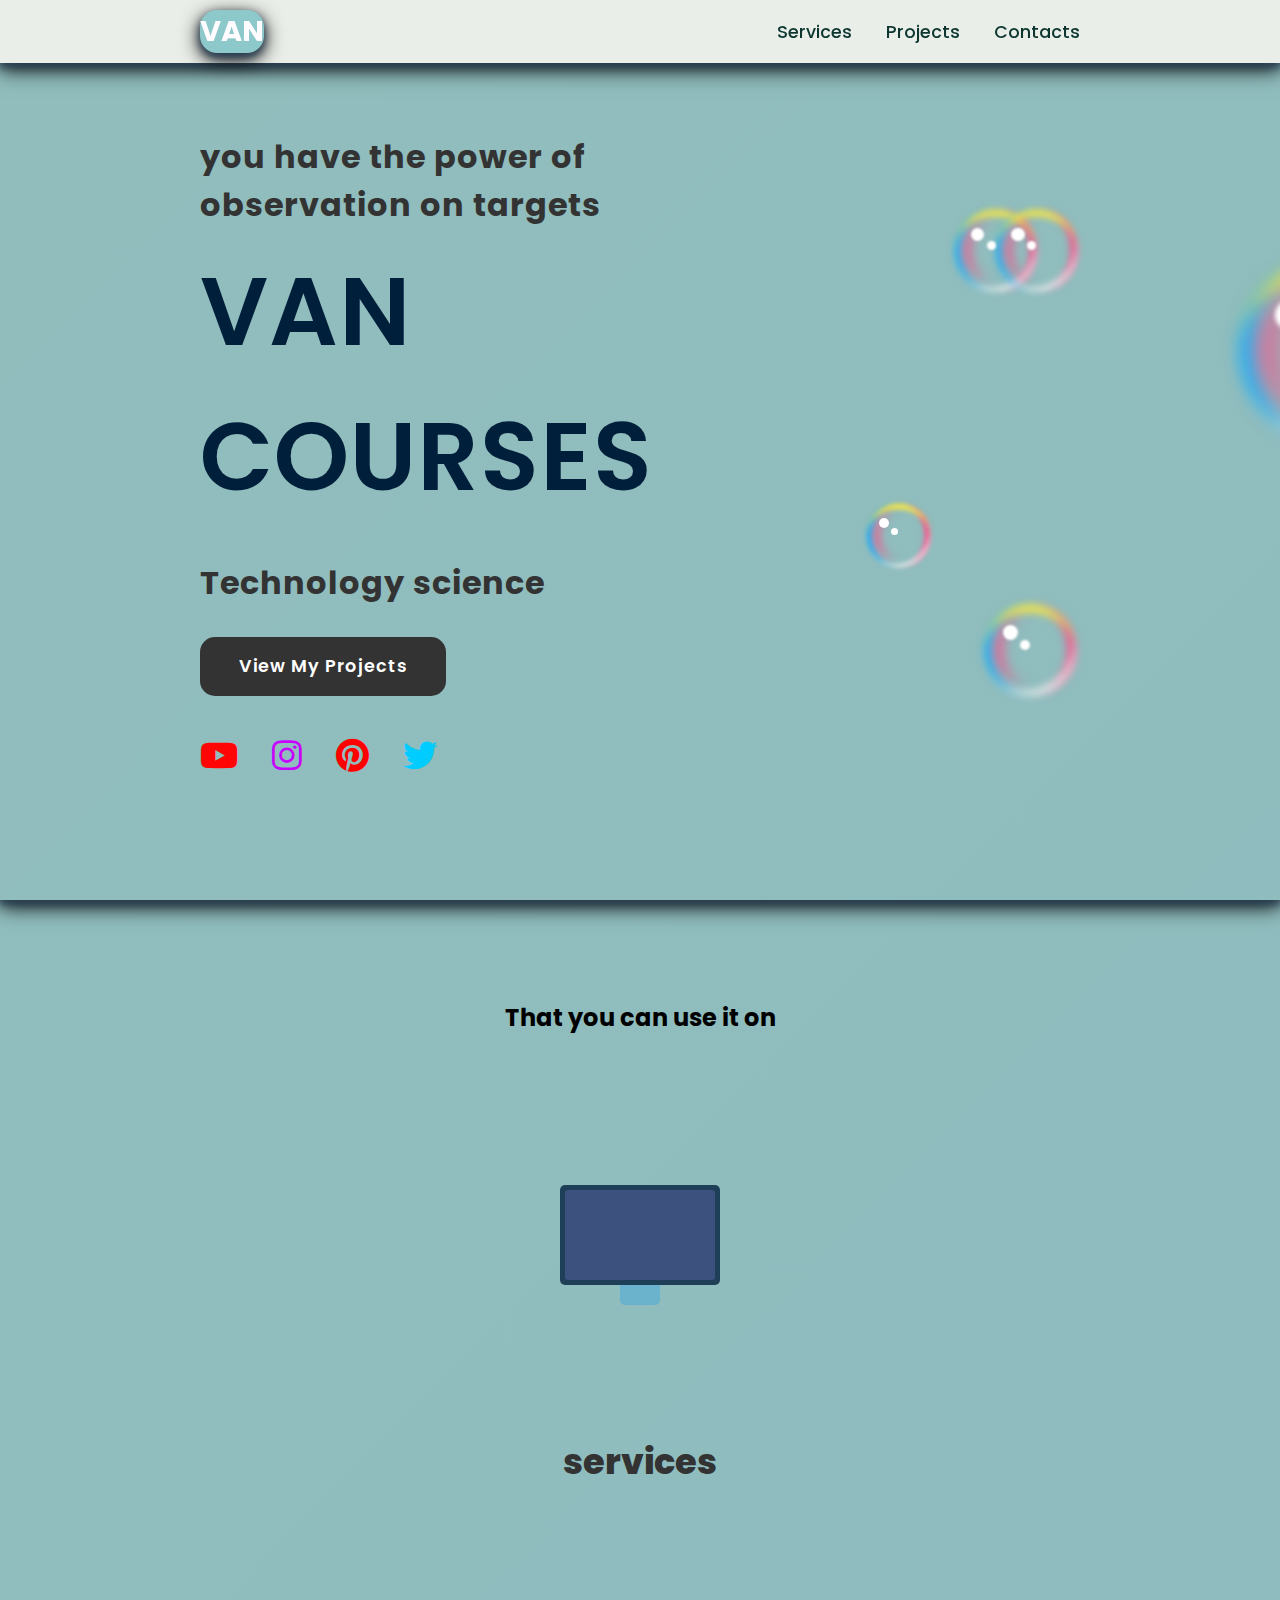
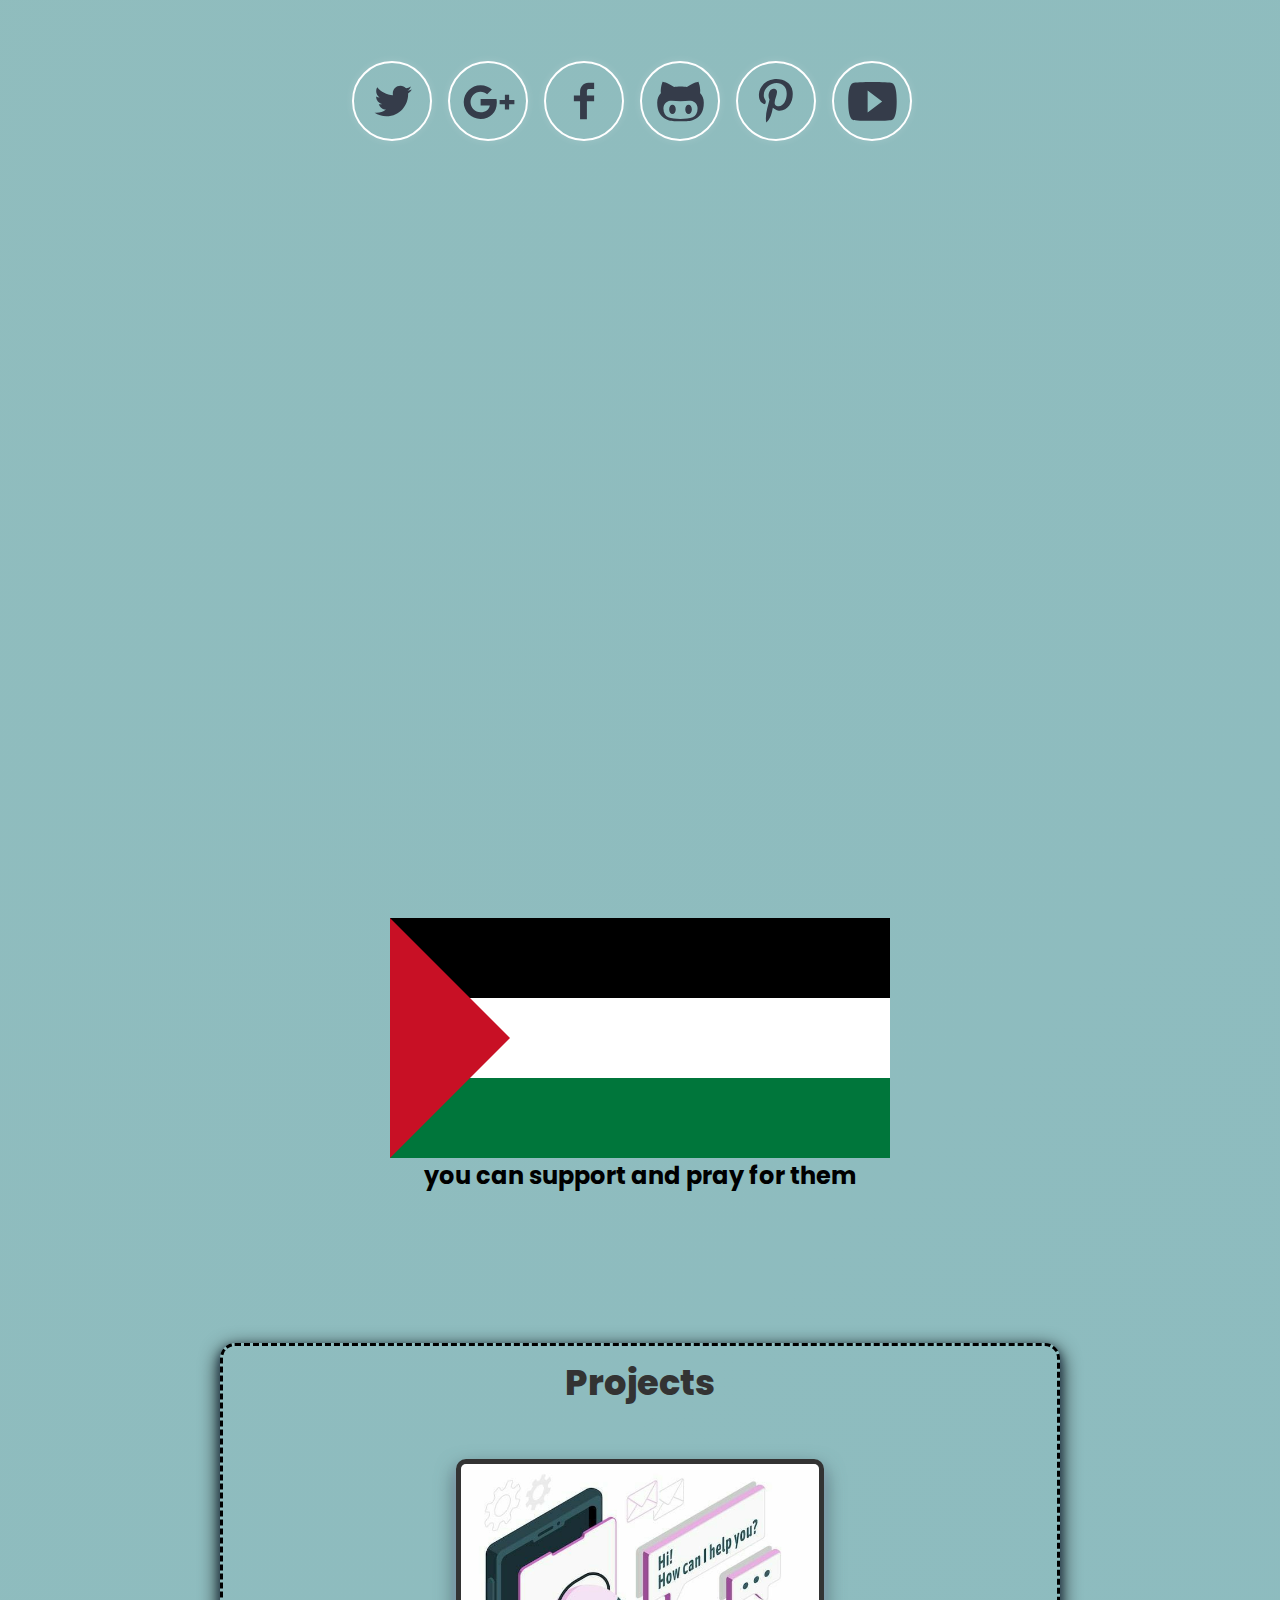
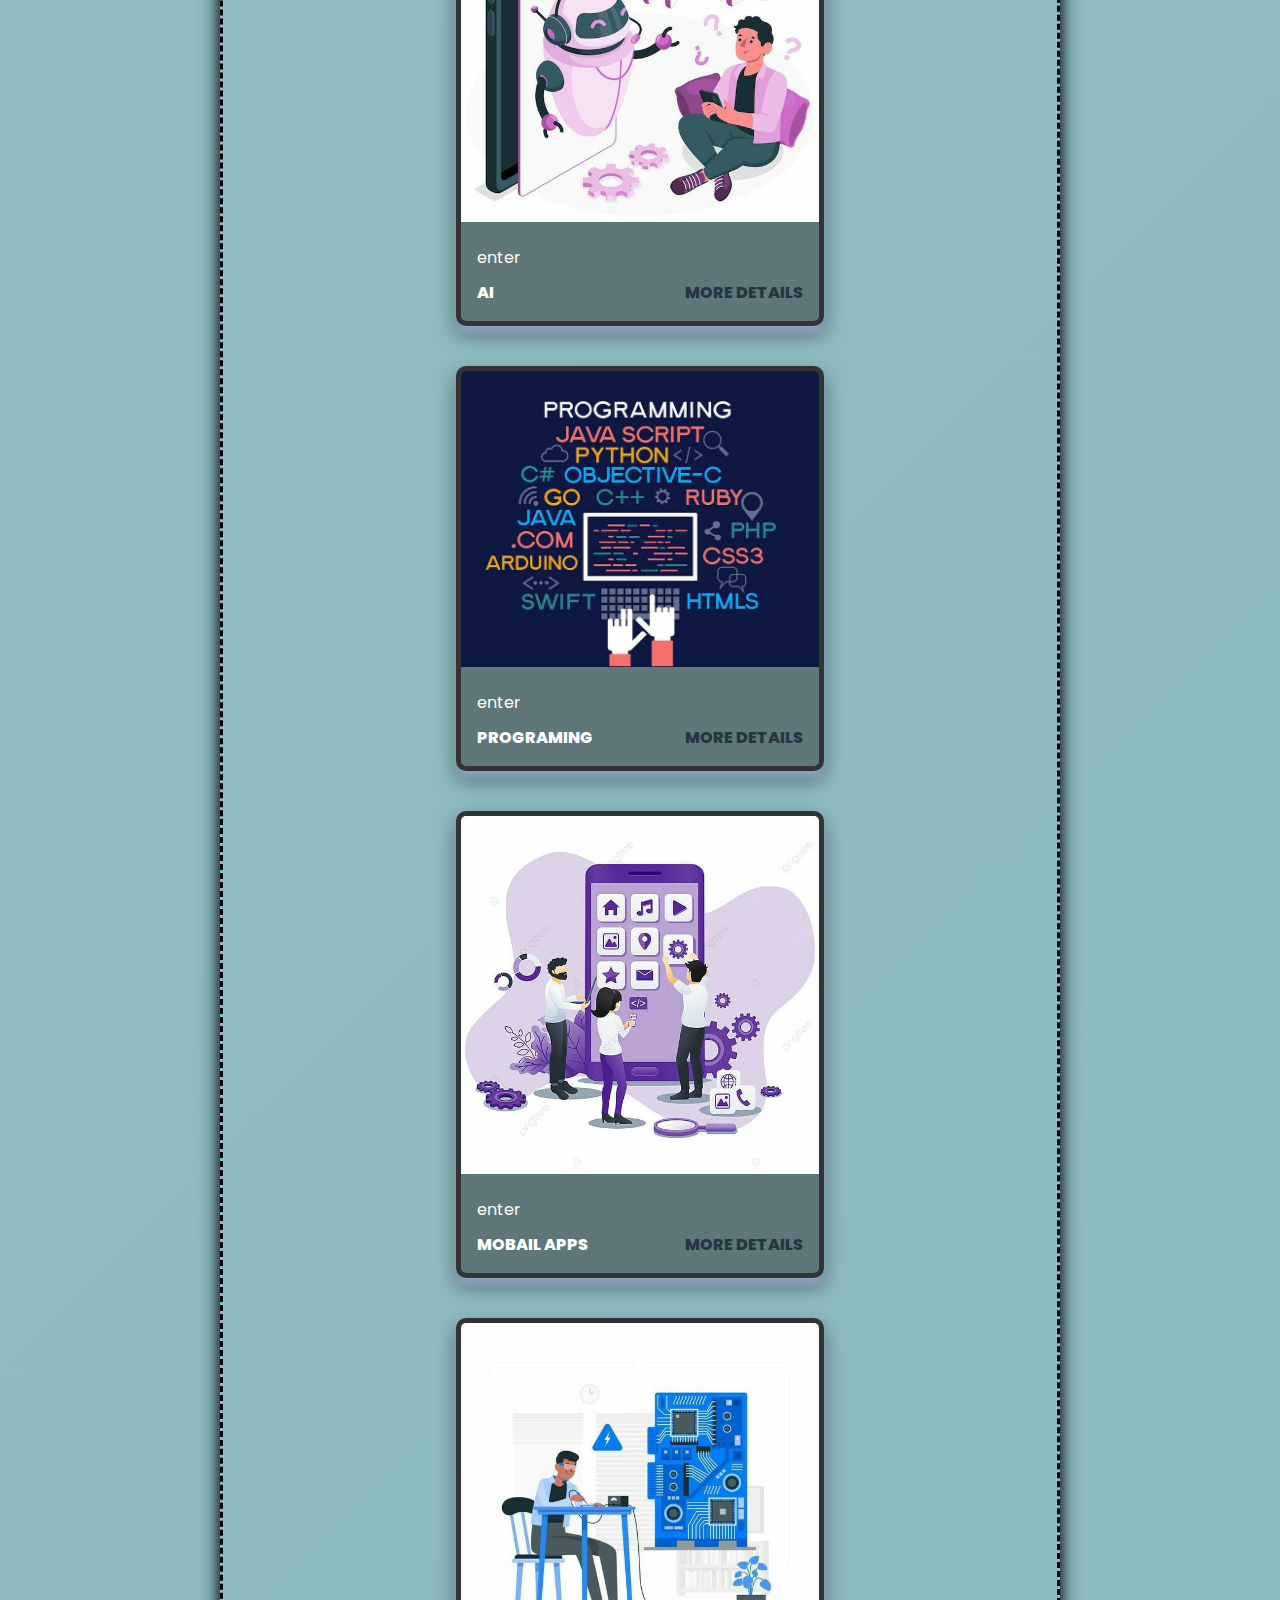
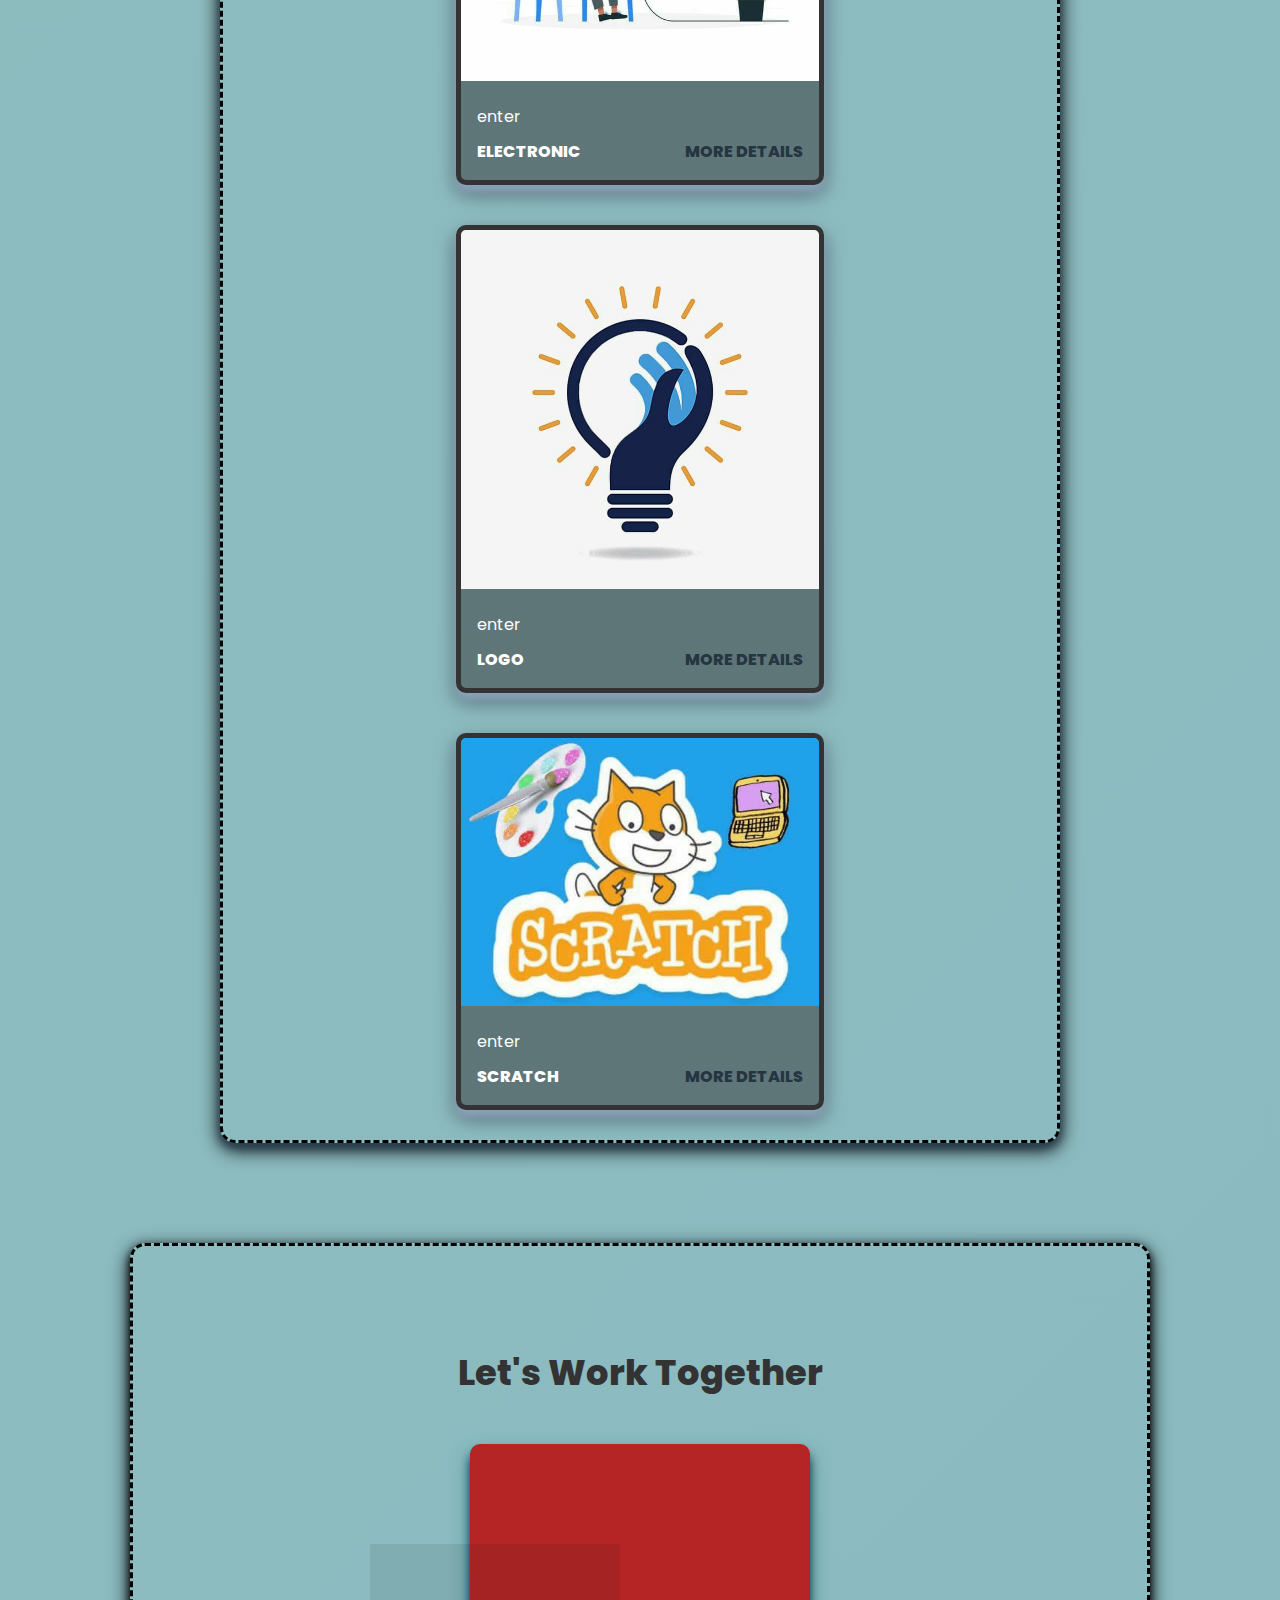
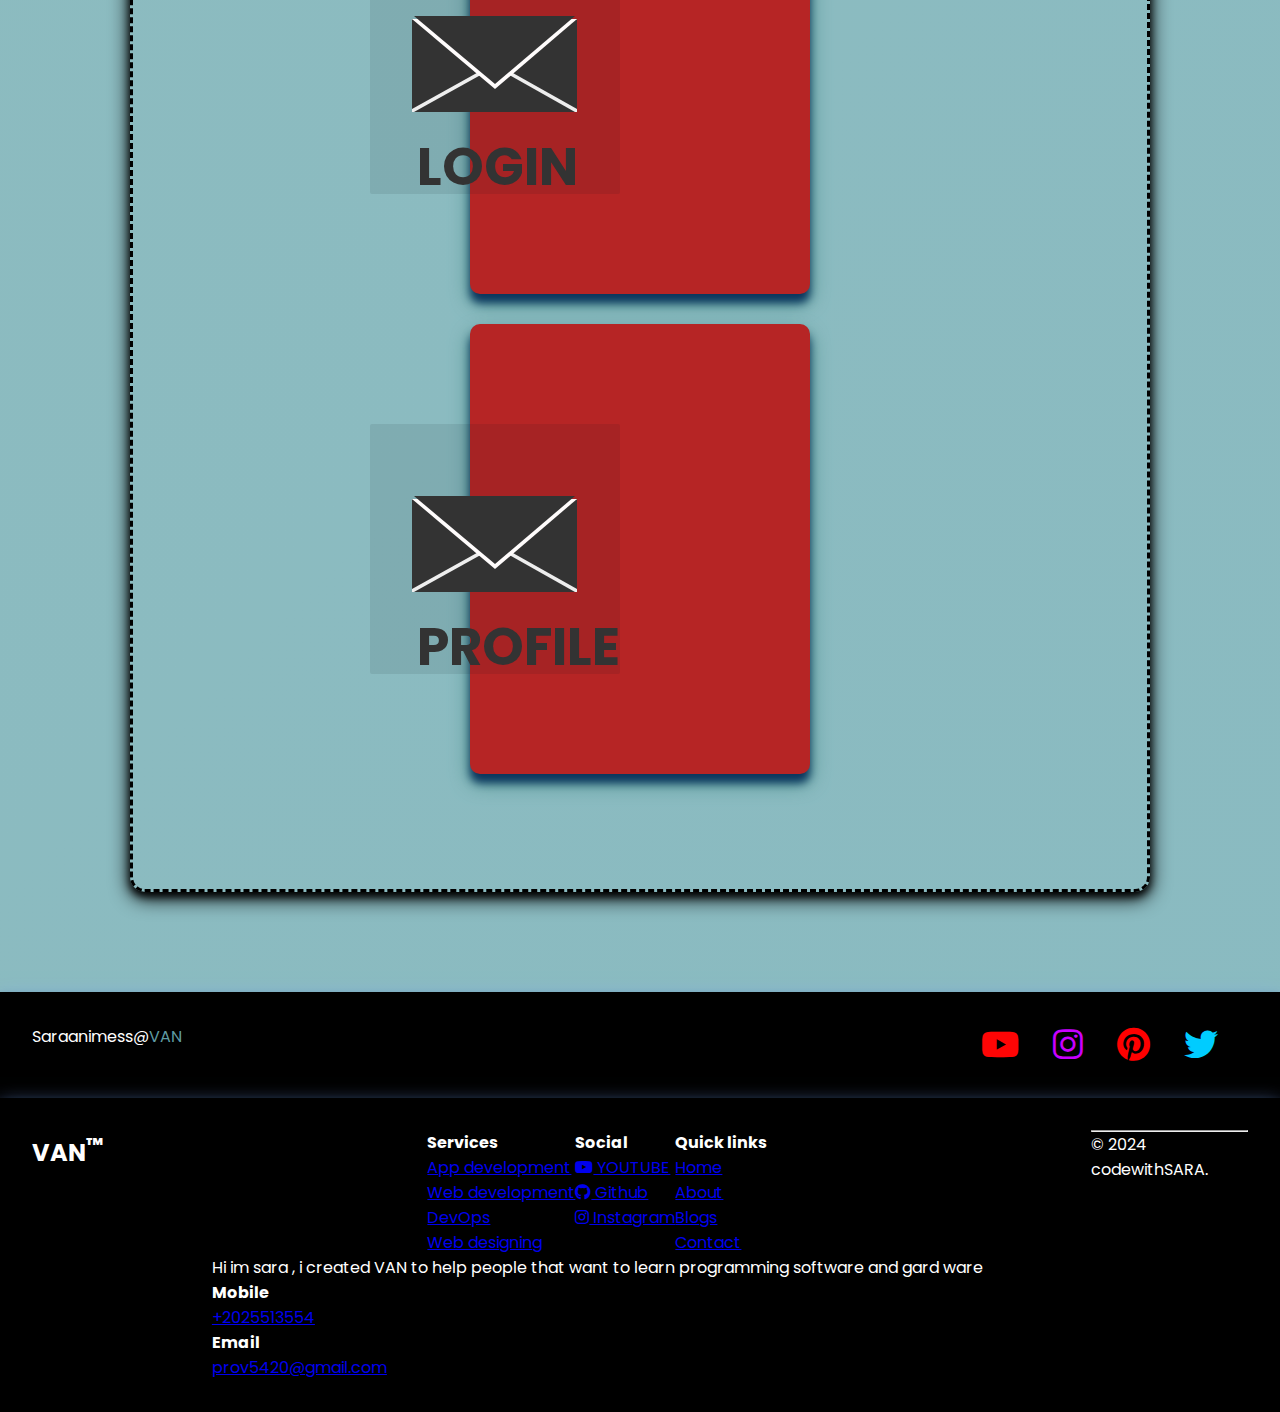
==== commit e78fc43a: "Add files via upload" ====
--- a/AI.HTML
+++ b/AI.HTML
@@ -16,6 +16,7 @@
 
 
 
+
 <header>
   <a href="index.html" class="logo"> VAN </a>
 <nav class="navigation">
@@ -31,18 +32,19 @@
 
 
 
+
+
 <section class="main" >
 
 
 
 
 
-
 <div>
-<h1 style="color:white;"> you have the power of observation on targets <br>
+<h1 style="color:#333;">you have the power of observation on targets  <br>
  
   <span>VAN COURSES</span></h1>
-<h1 style="color: white;">Technology science </h1>
+<h1 style="color: #333;">Technology science </h1>
 <a href="#projects" class="main-btn">View My Projects</a>
 <div class="social-icons">
   <a href="https://www.youtube.com/channel/UCICDymr3fkjUhgDFBAASCnw">
@@ -52,8 +54,46 @@
   <a href="https://twitter.com/home"><i class="fa-brands fa-twitter fa-lg" style="color: #00ccff;"></i></a>
   </div>
 </div>
+
+<div class="container">
+  <div class="bubble">
+      <span></span>
+      <span></span>
+      <span></span>
+      <span></span>
+      <span></span>
+  </div>
+  <div class="bubble">
+      <span></span>
+      <span></span>
+      <span></span>
+      <span></span>
+      <span></span>
+  </div>
+  <div class="bubble">
+      <span></span>
+      <span></span>
+      <span></span>
+      <span></span>
+      <span></span>
+  </div>
+  <div class="bubble">
+      <span></span>
+      <span></span>
+      <span></span>
+      <span></span>
+      <span></span>
+  </div>
+  <div class="bubble">
+      <span></span>
+      <span></span>
+      <span></span>
+      <span></span>
+      <span></span>
+  </div>
+</div>
+
 </section>
-
 
 
 
@@ -61,7 +101,7 @@
 <section class="cards" id="services">
 <center>  <h2>That you can use it on</h2></center>
 <div class="container">
-<div class="loader"></div>
+<div class="loader"> </div>
 <div class="loader"></div>
 <div class="loader"></div>
 </div>
@@ -174,24 +214,24 @@
             </div>
             </div>
          
-            <div class="flag">
-              <div class="black"></div>
-                <div class="white"></div>
-              <div class="red"></div>
-              <div class="green"></div>
-              </div>
-              <div class="flag-2"></div>
-          
-  <center><h2 style="color:black;"> you can support  and
-     pray for them </h2></center>
-  <br><br>
+       
         
         </section>
 
 
 
 
-
+        <div class="flag">
+          <div class="black"></div>
+            <div class="white"></div>
+          <div class="red"></div>
+          <div class="green"></div>
+          </div>
+          <div class="flag-2"></div>
+      
+<center><h2 style="color:black;"> you can support  and
+ pray for them </h2></center>
+<br><br>
 
 
 
@@ -374,7 +414,16 @@
       </div>
     </div>
 </section>
-    
+  
+<br><br>  
+
+
+<button id="btn"><i class="fa-solid fa-arrow-up"></i></button>
+
+
+
+
+
 
 
 
@@ -457,6 +506,6 @@
 
 
 
- 
+  <script src="scroll.js"></script>
 </body>
 </html>--- a/AI.CSS
+++ b/AI.CSS
@@ -19,7 +19,7 @@
  }
 
 .logo{
-background-color: #5c819c;
+background-color: #8dc8ca;
 border-radius: 17px;
   text-decoration: none;
   color:rgb(254, 252, 255);
@@ -29,7 +29,7 @@
 
 }
 .logo:hover{
-  font-size: 1.8em; box-shadow: 0 4px 8px rgb(16, 35, 99), 0 6px 20px rgb(0, 0, 0); 
+  font-size: 1.8em; box-shadow: 0 4px 8px rgb(255, 255, 255), 0 6px 20px rgb(0, 0, 0); 
 }
 
 
@@ -66,7 +66,7 @@
     min-height: 100vh;
     display: flex;
     align-items: center;
-    background: url(IMAGE/LOG\ IN.png) no-repeat ;
+    background: url(IMAGE/18.png) no-repeat ;
     background-size:cover;
     background-position:cEnter;
     background-attachment: fixed;
@@ -80,7 +80,7 @@
 .main h1 span{
     display: inline-block;
     margin-top: 10px;
-    color:rgb(36, 13, 49);
+    color:rgb(0, 31, 59);
     font-size: 3em;
     font-weight: 600;
 }
@@ -106,7 +106,7 @@
     transition: 0.7s ease;
 }
 .main-btn:hover {
-    background-color:cornflowerblue;
+    background-color:rgb(113, 195, 206);
     transform: scale(1.1);
 }
 .social-icons a{
@@ -127,6 +127,7 @@
     justify-content: center;
     flex-direction: row;
     flex-wrap: wrap;
+
  
    
 
@@ -159,7 +160,7 @@
     font-size: 1.5em;
     text-align: center;
 }
-.icon :hover{color: rgb(37, 74, 99);}
+.icon :hover{color: rgb(131, 188, 190);}
 .info{
     text-align: center;
 } 
@@ -179,7 +180,7 @@
     background-color:#33333381;
     border: 5px solid #333;
     min-height: 14em;
-    box-shadow: 0 7px 9px rgb(25, 44, 63), 0 9px 20px rgb(138, 226, 241); 
+    box-shadow: 0 7px 9px rgb(140, 164, 189), 0 9px 20px rgb(78, 103, 107); 
    
     width: 23em;
     overflow: hidden;
@@ -217,7 +218,7 @@
 
 .more-details {
     text-decoration: none;
-    color:rgb(18, 65, 58);
+    color:rgb(38, 53, 66);
 
 }
 
@@ -633,6 +634,7 @@
         border-radius: 5px;
         background: #1e3f57;
         animation: dot1_ 3s cubic-bezier(0.55,0.3,0.24,0.99) infinite;
+        content: "HELLO";
       }
       
       .loader:nth-child(2) {
@@ -643,6 +645,7 @@
         margin-left: -75px;
         border-radius: 3px;
         background: #3c517d;
+    
         animation-name: dot2_;
       }
       
@@ -766,49 +769,13 @@
 
 
 
-  .flag{
-    width:500px;
-
-    position:relative;
-    margin:0 auto;
-   
-    
-
-    
-  }
-  .black{
-    width:500px;
-    height:80px;
-    background-color:black;
-  }
-  .red{
-    width: 0px; 
-    height: 0px; 
-    border-top: 120px solid transparent;
-    border-bottom: 120px solid transparent;
-    border-left: 120px solid #C81025;
-    z-index:1;
-    position:absolute;
-    top:0px;
-  }
-  .white{
-    width:500px;
-    height:80px;
-background-color: rgb(255, 255, 255);
-  }
-  .green{
-    width:500px;
-    height:80px;
-    background-color:#00763B;
-  }
-
 
 
 
 
 
   .cat{
-    background-image:url(IMAGE/Untitled\ design.png);
+    background-image:url(IMAGE/17.jpg);
     margin: 0px 20px;
     padding: 10px;
     
@@ -817,23 +784,23 @@
     box-shadow: 0 4px 8px rgb(42, 66, 87), 0 6px 20px rgb(0, 0, 0); 
      } 
      .cat:hover{
-      box-shadow: 0 4px 8px rgb(25, 114, 117), 0 6px 20px rgb(0, 0, 0);
+      box-shadow: 0 4px 8px rgb(139, 171, 172), 0 6px 20px rgb(226, 200, 200);
      }  
 
 
 
      .tree{
-      background-image:url(IMAGE/Untitled\ design.png);
+      background-image:url(IMAGE/17.jpg);
       padding: 0px ;
       margin: 0px 130px;
    
       
       border-radius: 15px;
       border-style: dashed;
-      box-shadow: 0 4px 8px rgb(42, 66, 87), 0 6px 20px rgb(0, 0, 0); 
+      box-shadow: 0 4px 8px rgb(0, 0, 0), 0 6px 20px rgb(0, 0, 0); 
        } 
-       .cat:hover{
-        box-shadow: 0 4px 8px rgb(25, 114, 117), 0 6px 20px rgb(0, 0, 0);
+       .tree:hover{
+        box-shadow: 0 4px 8px rgb(255, 255, 255), 0 6px 20px rgb(0, 0, 0);
        }
 
 
@@ -849,7 +816,7 @@
 }
 
 body {
-    background: linear-gradient(-45deg,#bde5f1,#61878a,#918992);
+    background: linear-gradient(-45deg,#366e7c,#82b8c5,#91bdbd);
     background-size: 400% 400%;
     animation: gradient 5s ease infinite;
 }
@@ -873,6 +840,177 @@
 .contact{
 background-color: #0d161d17;
 }
+
+
+
+
+
+
+
+
+
+
+
+
+
+.bubble {
+  position: absolute;
+  width: 200px;
+  height: 200px;
+  border-radius: 50%;
+  box-shadow: inset 0 0 25px rgba (255, 255, 255, 0.25);
+  animation: animate_4010 8s ease-in-out infinite;
+  margin-left: 500px;
+}
+
+.bubble:nth-child(2) {
+  position: relative;
+  zoom: 0.45;
+  left: -10px;
+  top: -100px;
+  animation-delay: -4s;
+}
+
+.bubble:nth-child(3) {
+  position: relative;
+  zoom: 0.45;
+  right: -80px;
+  top: -300px;
+  animation-delay: -6s;
+}
+
+.bubble:nth-child(4) {
+  position: relative;
+  zoom: 0.35;
+  left: -120px;
+  bottom: -200px;
+  animation-delay: -3s;
+}
+
+.bubble:nth-child(5) {
+  position: relative;
+  zoom: 0.5;
+  left: 0px;
+  top: 200px;
+  animation-delay: -5s;
+}
+
+@keyframes animate_4010 {
+  0%,100% {
+    transform: translateY(-20px);
+  }
+
+  50% {
+    transform: translateY(20px);
+  }
+}
+
+.bubble::before {
+  content: '';
+  position: absolute;
+  top: 50px;
+  left: 45px;
+  width: 30px;
+  height: 30px;
+  border-radius: 50%;
+  background: #fff;
+  z-index: 10;
+  filter: blur(2px);
+}
+
+.bubble::after {
+  content: '';
+  position: absolute;
+  top: 80px;
+  left: 80px;
+  width: 20px;
+  height: 20px;
+  border-radius: 50%;
+  background: #fff;
+  z-index: 10;
+  filter: blur(2px);
+}
+
+.bubble span {
+  position: absolute;
+  border-radius: 50%;
+}
+
+.bubble span:nth-child(1) {
+  inset: 10px;
+  border-left: 15px solid #0fb4ff;
+  filter: blur(8px);
+}
+
+.bubble span:nth-child(2) {
+  inset: 10px;
+  border-right: 15px solid #ff4484;
+  filter: blur(8px);
+}
+
+.bubble span:nth-child(3) {
+  inset: 10px;
+  border-top: 15px solid #ffeb3b;
+  filter: blur(8px);
+}
+
+.bubble span:nth-child(4) {
+  inset: 30px;
+  border-left: 15px solid #ff4484;
+  filter: blur(12px);
+}
+
+.bubble span:nth-child(5) {
+  inset: 10px;
+  border-bottom: 10px solid #fff;
+  filter: blur(8px);
+  transform: rotate(330deg);
+}
+
+
+
+
+
+
+
+.flag{
+  width:500px;
+
+  position:relative;
+
+  margin:0 auto;
+ 
+  
+
+  
+}
+.black{
+  width:500px;
+  height:80px;
+  background-color:black;
+}
+.red{
+  width: 0px; 
+  height: 0px; 
+  border-top: 120px solid transparent;
+  border-bottom: 120px solid transparent;
+  border-left: 120px solid #C81025;
+  z-index:1;
+  position:absolute;
+  top:0px;
+}
+.white{
+  width:500px;
+  height:80px;
+background-color: rgb(255, 255, 255);
+}
+.green{
+  width:500px;
+  height:80px;
+  background-color:#00763B;
+}
+
+
 
 
 
@@ -920,6 +1058,14 @@
         flex-direction: column;
         align-items: center;
     }
+    .cat{
+      margin: 0px 20px;
+      padding: 10px;
+    }
+    .tree{
+      padding: 0px ;
+      margin: 0px 135px;
+    }
 
 }
 
@@ -949,4 +1095,22 @@
 
 
 
-
+#btn{
+
+  width: 45px;
+  height: 45px;
+border-radius: 20px;
+border: none;
+background: #fffffd;
+cursor:pointer;
+position: fixed;
+right: 20px;
+bottom: 10px;
+display: none;
+box-shadow: 0 4px 8px rgb(255, 255, 255), 0 6px 20px rgb(0, 0, 0);
+}
+#btn:hover{
+
+  box-shadow: 0 4px 8px rgb(148, 185, 196), 0 6px 20px rgb(0, 0, 0);
+ 
+}